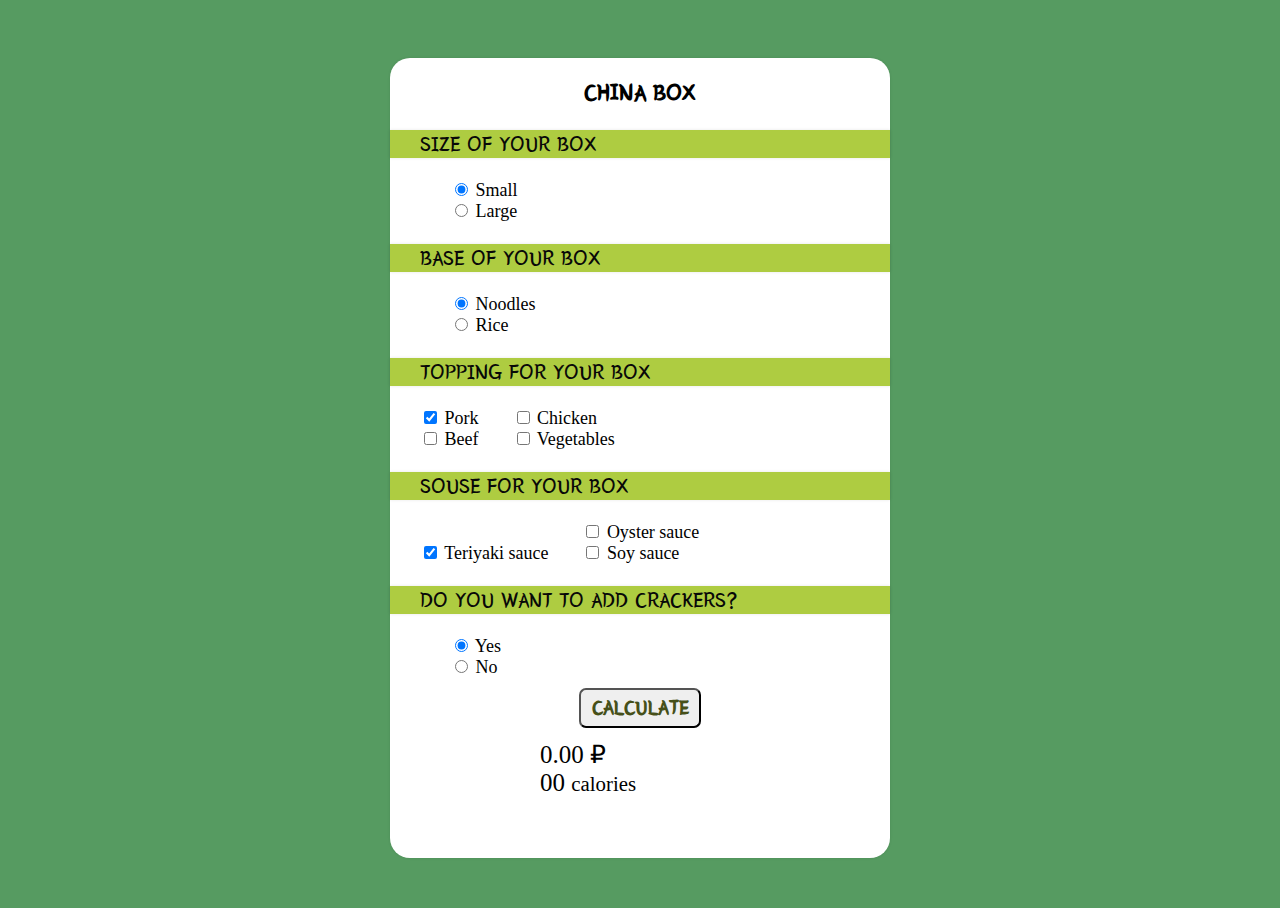
==== chinabox/chinabox.html @ 9681296d "first commit" ====
<!DOCTYPE html>
<html lang="en">
  <head>
    <meta charset="UTF-8" />
    <meta name="viewport" content="width=device-width, initial-scale=1.0" />
    <link rel="stylesheet" href="https://stackpath.bootstrapcdn.com/bootstrap/4.5.0/css/bootstrap.min.css" integrity="sha384-9aIt2nRpC12Uk9gS9baDl411NQApFmC26EwAOH8WgZl5MYYxFfc+NcPb1dKGj7Sk" crossorigin="anonymous">
    <link rel="stylesheet" href="style.css">
    <link href="https://fonts.googleapis.com/css2?family=Yeon+Sung&display=swap" rel="stylesheet">
<body>
    <div id="container">
        <h2 align="center"><font face='Yeon Sung'>CHINA BOX</font></h2>
        <form id="form">
        <p>SIZE OF YOUR BOX</p>
        <div class = "radio_buttons_container">
            <input type="radio" name="size" id="small" value ="small" checked>
            <label for="small">Small</label> <br>
            <input type="radio" name="size" id="large" value ="large">
            <label for="large">Large</label>
        </div>

        <p>BASE OF YOUR BOX</p>
        <div class= "radio_buttons_container">
            <input type="radio" name="base" id="noodles" value ="noodles" checked>
            <label for=" noodles"> Noodles</label> <br>
            
            <input type="radio" name="base" id="rice" value ="rice">
            <label for="rice">Rice</label>
        </div> 

        <p>TOPPING FOR YOUR BOX</p>
        <div class ="box">
        <div class = "input_checkbox">
          
            <input type="checkbox" name="add" id="pork" value ="pork" checked>
            <label for="pork"> Pork </label> <br>

            <input type="checkbox" name="add" id="beef" value ="beef">
            <label for="beef"> Beef</label> 
        </div> 
        <div class = "input_checkbox">
            <input type="checkbox" name="add" id="chicken" value ="chicken">
            <label for="chicken"> Chicken</label> <br>

            <input type="checkbox" name="add" id="vegetables" value ="vegetables">
            <label for="vegetables"> Vegetables</label>
            
        </div>
	 <p>SOUSE FOR YOUR BOX</p>
        <div class ="box">
        <div class = "input_checkbox">
          
            <input type="checkbox" name="add" id="teriyaki_sauce" value ="teriyaki_sauce" checked>
            <label for="teriyaki_sauce">Teriyaki sauce </label> <br>

           
        </div> 
        <div class = "input_checkbox">
            <input type="checkbox" name="add" id="oyster_sauce" value ="oyster_sauce">
            <label for="oyster_sauce">Oyster sauce</label> <br>

            <input type="checkbox" name="add" id="soy_sauce" value ="soy_sauce">
            <label for="soy_sauce">Soy sauce</label>
            
        </div>
        
    </div>

        <p>DO YOU WANT TO ADD CRACKERS?</p>
        <div class = "radio_buttons_container">
            <input type="radio" name="add" id="yes" value ="yes" checked>
            <label for="yes">Yes</label> <br>
            <input type="radio" name="add" id="no" value ="no">
            <label for="no">No</label>
        </div>

         <input type="submit" id = "calculate" value="Calculate">
        <!-- <button type="button" id="calculate">Calculate</button> -->
        </form>
    <!-- CALCULATOR end -->
    <!-- TIPS start -->
    <div id="expense">
      <span id="prise">0.00</span> ₽<br>
      <span id="calories">00</span> <small>calories</small>
    </div>
    <!-- TIPS end -->
  </div>
  <script src="chinabox.js"></script>
</body>
</html>
---- chinabox/style.css ----
html {
    margin: 0;
    height: 100vh;
    width: 100vw;
  }
  body {
    background-size: 50px 50px;
    background-color: #569b61;
    display: flex;
    justify-content:center;
  }
  .radio_buttons_container {
    padding-left: 60px;
    font-size: 18px;
   
  }
  .input_checkbox{
    padding-left: 30px;
    font-size: 18px;
  }
  .box div{display:inline-block;}
  
  #container {
    height: 800px;
    width: 500px;
    margin: 50px auto;
    background:#FFFFFF;
    box-shadow: 0 0 3px rgba(0, 0, 0, 0.1);
    border-radius: 20px;
    -webkit-border-radius: 20px;
    -moz-border-radius: 20px;
  }
  p {
    font-family: 'Yeon Sung', cursive;
    color: rgb(8, 8, 8);
    padding-left: 30px;
    font-size: 22px;
    box-shadow: 0 0 3px rgba(0, 0, 0, 0.1);
    background:#aecc41;
  }
  
  #calculate {
    text-transform: uppercase;
     display: block;
     margin: 10px auto;
     font-family: 'Yeon Sung', cursive;
      color: rgb(70, 80, 25);
      font-size: 130%;
      font-weight: 700;
      padding: .25em .5em;
      outline: none;
      border-radius: 7px;    
  }
  
  #calculate:hover {
    box-shadow: inset 0 -1px 1px rgba(0,0,0,0), inset 0 1px 2px rgba(0,0,0,0), inset 0 0 0 60px rgba(150,150,150,1);
  }
  #calculate:active {
    box-shadow: inset 0 -1px 1px rgba(0,0,0,.1), inset 0 1px 2px rgb(0,0,0), inset 0 0 0 60px rgba(150,150,150,1);
  }
  
  #expense{
    font-family: 'Batang';
    padding-left: 150px;
    font-size: 25px;
    margin-top: 2px;
    color: rgb(0, 0, 0);
  }
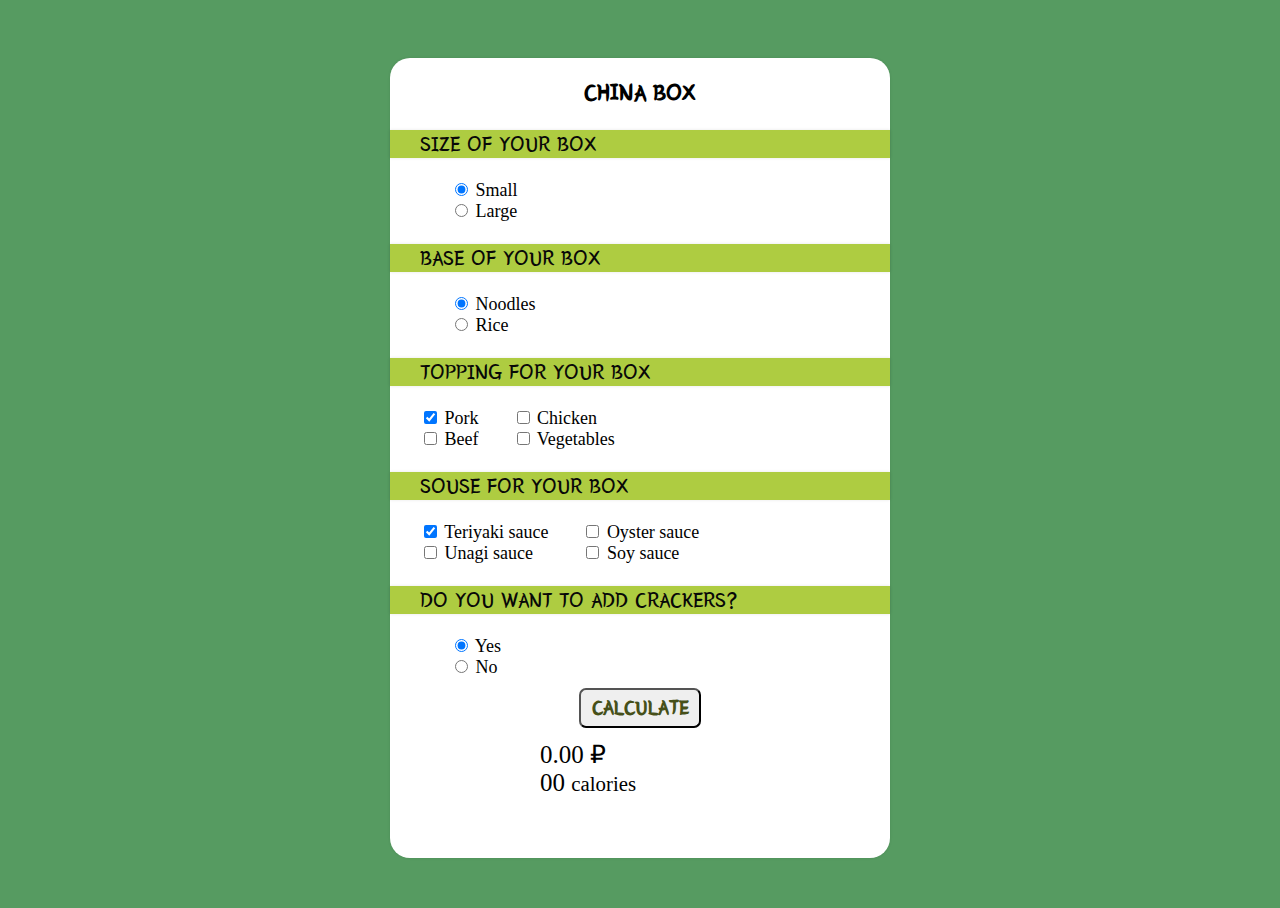
==== commit 65ec6dcb: "first commit" ====
--- a/chinabox/chinabox.html
+++ b/chinabox/chinabox.html
@@ -52,7 +52,8 @@
             <input type="checkbox" name="add" id="teriyaki_sauce" value ="teriyaki_sauce" checked>
             <label for="teriyaki_sauce">Teriyaki sauce </label> <br>
 
-           
+            <input type="checkbox" name="add" id="unagi_sauce" value ="unagi_sauce">
+            <label for="unagi_sauce">Unagi sauce</label> 
         </div> 
         <div class = "input_checkbox">
             <input type="checkbox" name="add" id="oyster_sauce" value ="oyster_sauce">
